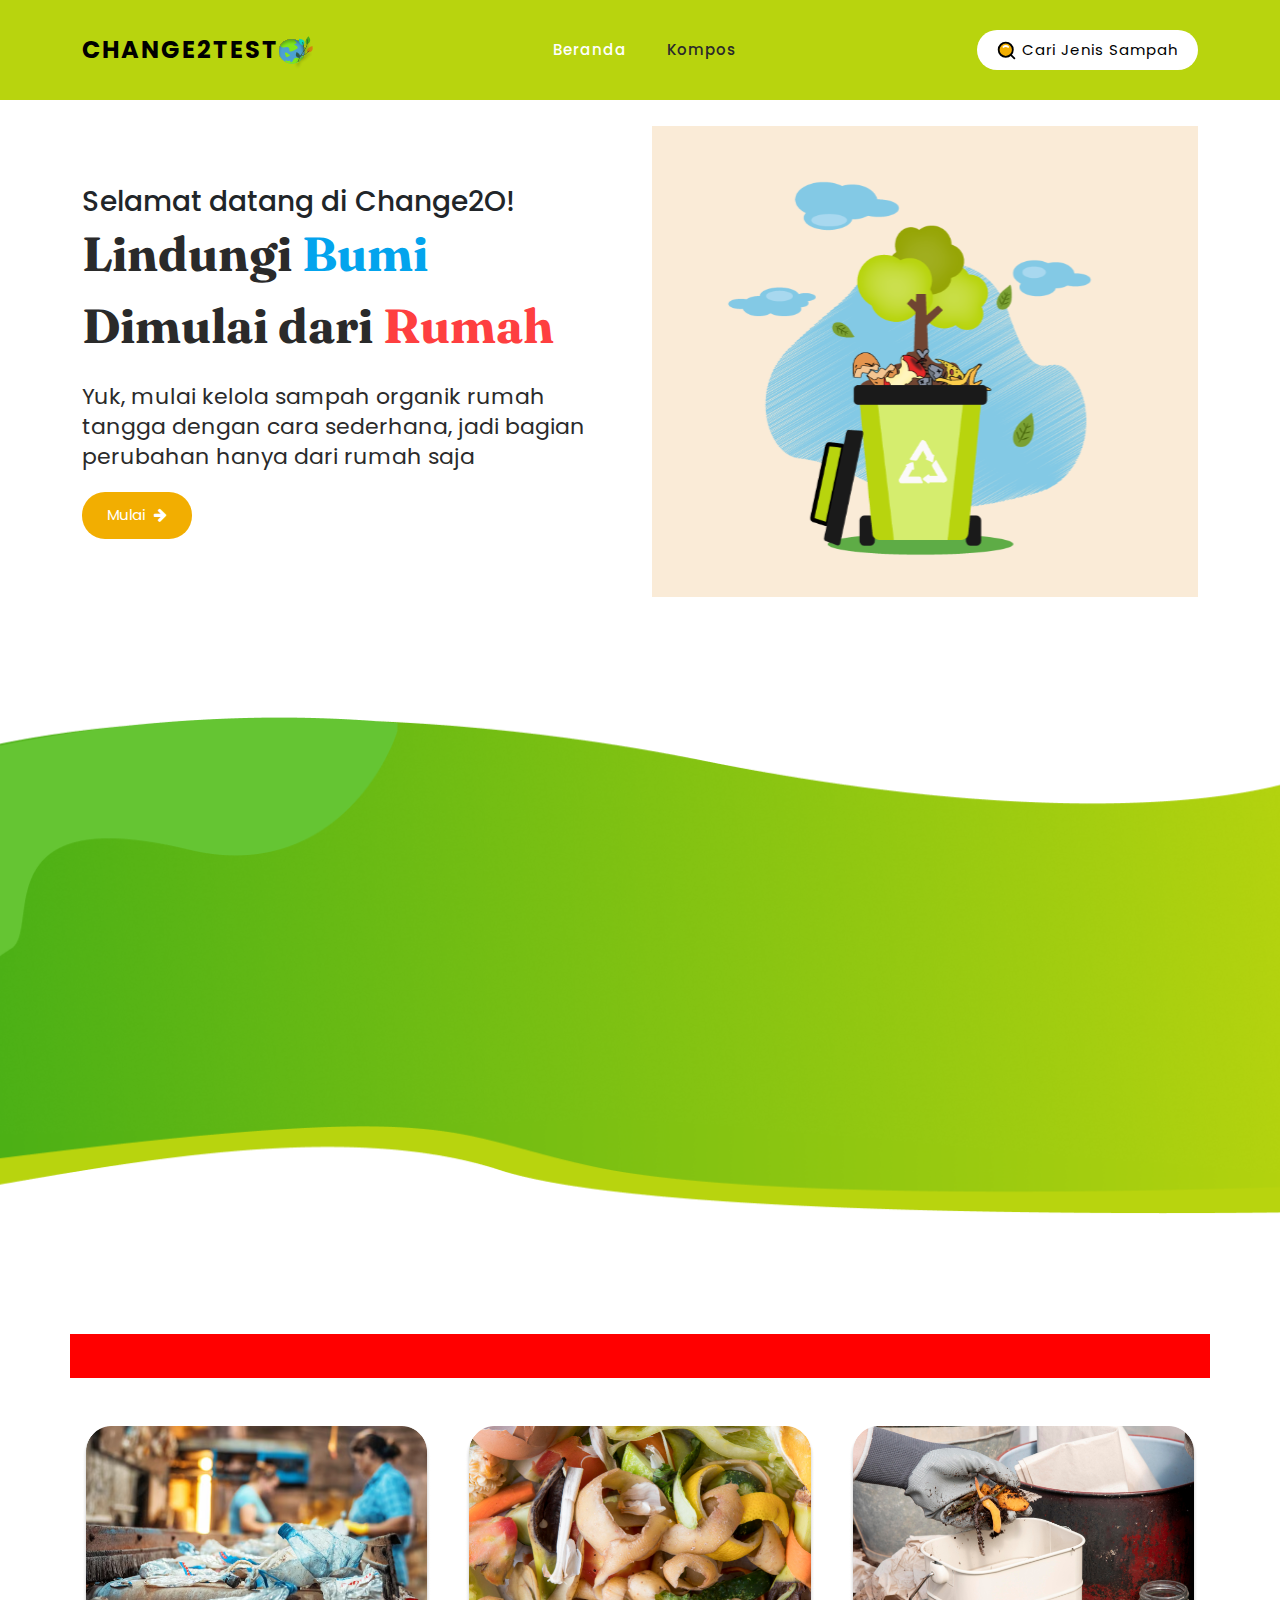
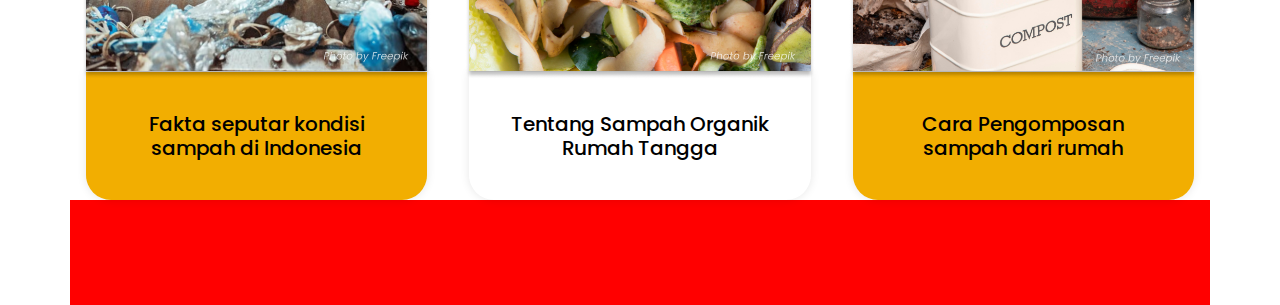
==== index.html @ 430608f6 "index" ====
<!DOCTYPE html>
<html lang="eng">
    
    <head>
        <meta charset="UTF-8">
        <meta name="viewport" content="width=device-width, initial-scale=1, shrink-to-fit=no">
        <meta name="description" content="">
        <meta name="author" content="">
        <link rel="preconnect" href="https://fonts.gstatic.com">
        <link href="https://fonts.googleapis.com/css2?family=Poppins:wght@100;200;300;400;500;600;700;800;900&display=swap" rel="stylesheet">
        <link href='https://fonts.googleapis.com/css?family=Fraunces' rel='stylesheet'>
        <title>Cobain</title>

        <!-- Bootstrap CSS -->
        <link href="bootstrap/bootstrap/css/bootstrap.min.css" rel="stylesheet">

        <!-- CSS Tambahan -->
        <link rel="stylesheet" href="assets/css/fontawesome.css">
        <link rel="stylesheet" href="assets/css/style.css">
        <link rel="stylesheet" href="assets/css/animated.css">
        <link rel="icon" href="assets/images/logo-grafis.png" type="image/gif" sizes="16x16">
   
        <!-- Scripts -->
        <script src="bootstrap/jquery/jquery.min.js"></script>
        <script src="bootstrap/bootstrap/js/bootstrap.bundle.min.js"></script>
        <script src="assets/js/owl-carousel.js"></script>
        <script src="assets/js/animation.js"></script>
        <script src="assets/js/templatemo-custom.js"></script>
    </head>

    <body>
        <!-- Mulai NAVBAR-->
        <!-- HEADER -->
        <header class="header-area header-sticky wow slideInDown" data-wow-duration="0.75s" data-wow-delay="0s">
          <div class="container">
          <div class="row">
            <div class="col-12">
            <nav class="main-nav">
                <!-- ***** Logo Start ***** -->
                <a href="index.html" class="logo">
                <h4 style="color: black;"> Change2test<span><img src="assets/svg/logo-1.svg" style="width: 40px;"></span></h4>
                </a>
                <!-- ***** Logo End ***** -->

                <!-- ***** Menu Start ***** -->
                <ul class="nav">
                    <li class="scroll-to-section"><a href="landing.html" class="active">Beranda</a></li>
                    <li class="scroll-to-section" style="padding-right: 200px;"><a href="page3.html">Kompos</a></li>
                    <li class="scroll-to-section d-md-none"><a href="cari.html">Cari Jenis Sampah</a></li>
                    <li class="scroll-to-section">
                        <div class="main-white-button">
                            <a href="cari.html" style="color: black;">
                                <img src="assets/svg/search-icon.svg" style="width: 20px;">
                                Cari Jenis Sampah
                            </a>
                        </div>
                    </li>
                </ul>

                <a class='menu-trigger'>
                    <span>Menu</span>
                </a>
                <!-- ***** Menu End ***** -->
            </nav>

            </div>
          </div>
          </div>
        </header>
        <!-- ***** Header  ***** -->
        <!-- Selesai NAVBAR-->

        <div class="main-banner wow fadeIn" id="top" data-wow-duration="1s" data-wow-delay="0.5s">
            <div class="container" style="margin-top: -100px;">
              <div class="row" >
                <div class="col-lg-12">
                  <div class="row">
                    <div class="col-lg-6 align-self-center" >
                      <div class="left-content header-text wow fadeInLeft" data-wow-duration="1s" data-wow-delay="1s">
                        <h3>Selamat datang di Change2O!</h3>
                        <h2 style="font-family: Fraunces;font-size: 48px;">Lindungi <em>Bumi</em><br/>Dimulai dari <span>Rumah</span></h2>
                        <p style="font-size:22px">
                            Yuk, mulai kelola sampah organik rumah tangga dengan cara sederhana, jadi bagian perubahan hanya dari rumah saja
                          </p>
                          <div class="divButtonMulai text-white">
                            <a href="informasi.html">Mulai &nbsp;<i class="fa fa-arrow-right"></i></a>
                          </div>
                      </div>
                    </div>
                    <div class="col-lg-6">
                        <div class="right-image wow fadeInRight" data-wow-duration="1s" data-wow-delay="0.s">
                          <img style="background-color: antiquewhite;" src="assets/svg/lp-image.svg">
                        </div>
                      </div>
                  </div>
                </div>
              </div>
            </div>
        </div>

        <div id="about" class="about-us section">
          <div class="container">
            <div class="row">
                <div class="col-lg-4">
                    <div class="left-image wow fadeIn" data-wow-duration="1s" data-wow-delay="0.2s">
                      <img src="assets/images/image-about.png" alt="person graphic" style="background-color: antiquewhite;" >
                    </div>
                  </div>
                  <div class="col-lg-8">
                    <div class="services">
                      <div class="row" style="margin-top: 45px;">
                        <div class="col-lg-12">
                          <div class="item wow fadeIn" data-wow-duration="1s" data-wow-delay="0.5s">
                            <div>
                              <h1 style="font-family: Fraunces;">Tentang</h1>
                              <p style="font-size: 20px;">Merupakan website berisi informasi dan edukasi mengenai kondisi sampah khususnya di 
                               Kota <b>Bandung</b>, serta cara mengelola sampah organik rumah tangga dengan cara yang mudah</p>
                            </div>
                          </div>
                        </div>
                      </div>
                    </div>
                  </div>
            </div>
          </div>
        </div>

        <div id="portfolio" class="our-services section">
          <div class="container">
            <div class="row mb-5" style="background-color: red;">
              <center>
              <div class="section-heading  wow bounceIn" data-wow-duration="1s" data-wow-delay="0.2s">
                <h2 style="font-family: Fraunces;width: 100% !important;" class="">Apa saja <label class="text-black" style="text-transform: lowercase;">yang</label> akan didapat?</h2>
              </div>
              </center>
            </div>

            <div class="row" style="gap: 10px;">
              <div class="col-lg col-sm-6">
                <a href="#">
                  <div class="item">
                    <div class="showed-content">
                      <img src="assets/images/apa-saja-1.png" alt="">
                    </div>
                    <div class="showed-content-bot" style="background:#F2AE01">
                      <h4 style="font-size: 20px;">Fakta seputar kondisi sampah di Indonesia</h4>
                    </div>
                  </div>
                </a>
              </div>
              <div class="col-lg col-sm-6">
                <a href="#">
                  <div class="item" data-wow-duration="1s" data-wow-delay="0.4s">
                    <div class="showed-content">
                      <img src="assets/images/apa-saja-2.png" alt="">
                    </div>
                    <div class="showed-content-bot">
                      <h4 style="font-size: 20px;">Tentang Sampah Organik Rumah Tangga</h4>
                    </div>
                  </div>
                </a>
              </div>
              <div class="col-lg col-sm-6">
                <a href="#">
                  <div class="item" data-wow-duration="1s" data-wow-delay="0.5s">
                    <div class="showed-content">
                      <img src="assets/images/apa-saja-3.png" alt="">
                    </div>
                    <div class="showed-content-bot" style="background:#F2AE01">
                      <h4 style="font-size: 20px;">Cara Pengomposan sampah dari rumah</h4>
                    </div>
                  </div>
                </a>
              </div>
            </div>
          </div>
        </div>

        <footer>
          <div class="container">
            <div class="row" style="background-color: red;">
              <div class="col-lg-12 wow fadeIn animated" data-wow-duration="1s" data-wow-delay="0.25s" style="visibility: visible;-webkit-animation-duration: 1s; -moz-animation-duration: 1s; animation-duration: 1s;-webkit-animation-delay: 0.25s; -moz-animation-delay: 0.25s; animation-delay: 0.25s;">
                <p>© Copyright 2024 Ananda Fadhilah | All Rights Reserved.</p>
              </div>
            </div>
          </div>
        </footer>
    </body>
</html>
---- assets/css/style.css ----
/* 

TemplateMo 562 Space Dynamic

https://templatemo.com/tm-562-space-dynamic

*/

/* ---------------------------------------------
Table of contents
------------------------------------------------
01. font & reset css
02. reset
03. global styles
04. header
05. banner
06. features
07. testimonials
08. contact
09. footer
10. preloader
11. search
12. portfolio

--------------------------------------------- */
/* 
---------------------------------------------
font & reset css
--------------------------------------------- 
*/
@import url('https://fonts.googleapis.com/css2?family=Poppins:wght@100;200;300;400;500;600;700;800;900&display=swap');
/* 
---------------------------------------------
reset
--------------------------------------------- 
*/
html, body, div, span, applet, object, iframe, h1, h2, h3, h4, h5, h6, p, blockquote, div
pre, a, abbr, acronym, address, big, cite, code, del, dfn, em, font, img, ins, kbd, q,
s, samp, small, strike, strong, sub, sup, tt, var, b, u, i, center, dl, dt, dd, ol, ul, li,
figure, header, nav, section, article, aside, footer, figcaption {
  margin: 0;
  padding: 0;
  border: 0;
  outline: 0;
}

/* clear fix */
.grid:after {
  content: '';
  display: block;
  clear: both;
}

/* ---- .grid-item ---- */

.grid-sizer,
.grid-item {
  width: 50%;
}

.grid-item {
  float: left;
}

.grid-item img {
  display: block;
  max-width: 100%;
}

.clearfix:after {
  content: ".";
  display: block;
  clear: both;
  visibility: hidden;
  line-height: 0;
  height: 0;
}

.clearfix {
  display: inline-block;
}

html[xmlns] .clearfix {
  display: block;
}

* html .clearfix {
  height: 1%;
}

ul, li {
  padding: 0;
  margin: 0;
  list-style: none;
}

header, nav, section, article, aside, footer, hgroup {
  display: block;
}

* {
  box-sizing: border-box;
}

html, body {
  font-family: 'Fraunces';
  font-weight: 400;
  background-color: #fff;
  -ms-text-size-adjust: 100%;
  -webkit-font-smoothing: antialiased;
  -moz-osx-font-smoothing: grayscale;
}

a {
  text-decoration: none !important;
}

h1, h2, h3, h4, h5, h6 {
  margin-top: 0px;
  margin-bottom: 0px;
}

ul {
  margin-bottom: 0px;
}

p {
  font-size: 15px;
  line-height: 30px;
  color: #2a2a2a;
}

img {
  width: 100%;
  overflow: hidden;
}

/* 
---------------------------------------------
global styles
--------------------------------------------- 
*/
html,
body {
  background: #fff;
  font-family: 'Poppins', sans-serif;
}

::selection {
  background: #03a4ed;
  color: #fff;
}

::-moz-selection {
  background: #03a4ed;
  color: #fff;
}

@media (max-width: 991px) {
  html, body {
    overflow-x: hidden;
  }
  .mobile-top-fix {
    margin-top: 30px;
    margin-bottom: 0px;
  }
  .mobile-bottom-fix {
    margin-bottom: 30px;
  }
  .mobile-bottom-fix-big {
    margin-bottom: 60px;
  }
}

.page-section {
  margin-top: 120px;
}

.section-heading h2 {
  font-size: 30px;
  text-transform: capitalize;
  color: #2a2a2a;
  font-weight: 700;
  letter-spacing: 0.25px;
  position: relative;
  z-index: 2;
  line-height: 44px;
}

.section-heading h2 em {
  font-style: normal;
  color: #03a4ed;
}

.section-heading h2 span {
  color: #fe3f40;
}

/* 
---------------------------------------------
header
--------------------------------------------- 
*/

.background-header {
  /* background-color: #fff!important; */
  height: 80px!important;
  position: fixed!important;
  top: 0px;
  left: 0px;
  right: 0px;
  box-shadow: 0px 0px 10px rgba(0,0,0,0.15)!important;
}

.background-header .logo,
.background-header .main-nav .nav li a {
  color: #1e1e1e!important;
}

.background-header .main-nav .nav li:hover a {
  color: #fe3f40!important;
}

.background-header .nav li a.active {
  color: #fe3f40!important;
}

.logo h4 span {
  color: #fe3f40;
}

.background-header .main-nav .logo h4 {
  line-height: 80px;
}

.background-header .main-nav .nav {
  margin-top: 20px !important;
}

.header-area .main-nav .nav {
  float: right;
  margin-top: 30px;
  margin-right: 0px;
  background-color: transparent;
  -webkit-transition: all 0.3s ease 0s;
  -moz-transition: all 0.3s ease 0s;
  -o-transition: all 0.3s ease 0s;
  transition: all 0.3s ease 0s;
  position: relative;
  z-index: 999;
}

.header-area .main-nav .nav li {
  padding-left: 20px;
  padding-right: 20px;
}

.header-area .main-nav .nav li:last-child {
  padding-right: 0px;
  padding-left: 40px;
}

.header-area .main-nav .nav li:last-child a ,
.background-header .main-nav .nav li:last-child a {
  /* color: #fff !important; */
  padding: 0px 20px;
  font-weight: 400;
}

.header-area .main-nav .nav li:last-child a:hover,
.header-area .main-nav .nav li:last-child a.active {
  color: #fff !important;
}

.header-area .main-nav .nav li a {
  color: #2a2a2a;
}

.header-area .main-nav .nav li:hover a,
.header-area .main-nav .nav li a.active {
  color: #fff!important;
}

.background-header .main-nav .nav li:hover a,
.background-header .main-nav .nav li a.active {
  color: #fff!important;
  opacity: 1;
}

.header-area .main-nav .nav li:last-child a:hover ,
.background-header .main-nav .nav li:last-child a:hover {
  background-color: #03a4ed;
}

.header-area .main-nav .nav li.submenu {
  position: relative;
  padding-right: 30px;
}

.header-area .main-nav .nav li.submenu:after {
  font-family: FontAwesome;
  content: "\f107";
  font-size: 12px;
  color: #2a2a2a;
  position: absolute;
  right: 18px;
  top: 12px;
}

.background-header .main-nav .nav li.submenu:after {
  color: #2a2a2a;
}

.header-area .main-nav .nav li.submenu ul {
  position: absolute;
  width: 200px;
  box-shadow: 0 2px 28px 0 rgba(0, 0, 0, 0.06);
  overflow: hidden;
  top: 50px;
  opacity: 0;
  transform: translateY(+2em);
  visibility: hidden;
  z-index: -1;
  transition: all 0.3s ease-in-out 0s, visibility 0s linear 0.3s, z-index 0s linear 0.01s;
}

.header-area .main-nav .nav li.submenu ul li {
  margin-left: 0px;
  padding-left: 0px;
  padding-right: 0px;
}

.header-area .main-nav .nav li.submenu ul li a {
  opacity: 1;
  display: block;
  background: #f7f7f7;
  color: #2a2a2a!important;
  padding-left: 20px;
  height: 40px;
  line-height: 40px;
  -webkit-transition: all 0.3s ease 0s;
  -moz-transition: all 0.3s ease 0s;
  -o-transition: all 0.3s ease 0s;
  transition: all 0.3s ease 0s;
  position: relative;
  font-size: 13px;
  font-weight: 400;
  border-bottom: 1px solid #eee;
}

.header-area .main-nav .nav li.submenu ul li a:hover {
  background: #fff;
  color: #fe3f40!important;
  padding-left: 25px;
}

.header-area .main-nav .nav li.submenu ul li a:hover:before {
  width: 3px;
}

.header-area .main-nav .nav li.submenu:hover ul {
  visibility: visible;
  opacity: 1;
  z-index: 1;
  transform: translateY(0%);
  transition-delay: 0s, 0s, 0.3s;
}

.header-area .main-nav .menu-trigger {
  cursor: pointer;
  display: block;
  position: absolute;
  top: 33px;
  width: 32px;
  height: 40px;
  text-indent: -9999em;
  z-index: 99;
  right: 40px;
  display: none;
}

.background-header .main-nav .menu-trigger {
  top: 23px;
}

.header-area .main-nav .menu-trigger span,
.header-area .main-nav .menu-trigger span:before,
.header-area .main-nav .menu-trigger span:after {
  -moz-transition: all 0.4s;
  -o-transition: all 0.4s;
  -webkit-transition: all 0.4s;
  transition: all 0.4s;
  background-color: #1e1e1e;
  display: block;
  position: absolute;
  width: 30px;
  height: 2px;
  left: 0;
}

.background-header .main-nav .menu-trigger span,
.background-header .main-nav .menu-trigger span:before,
.background-header .main-nav .menu-trigger span:after {
  background-color: #1e1e1e;
}

.header-area .main-nav .menu-trigger span:before,
.header-area .main-nav .menu-trigger span:after {
  -moz-transition: all 0.4s;
  -o-transition: all 0.4s;
  -webkit-transition: all 0.4s;
  transition: all 0.4s;
  background-color: #1e1e1e;
  display: block;
  position: absolute;
  width: 30px;
  height: 2px;
  left: 0;
  width: 75%;
}

.background-header .main-nav .menu-trigger span:before,
.background-header .main-nav .menu-trigger span:after {
  background-color: #1e1e1e;
}

.header-area .main-nav .menu-trigger span:before,
.header-area .main-nav .menu-trigger span:after {
  content: "";
}

.header-area .main-nav .menu-trigger span {
  top: 16px;
}

.header-area .main-nav .menu-trigger span:before {
  -moz-transform-origin: 33% 100%;
  -ms-transform-origin: 33% 100%;
  -webkit-transform-origin: 33% 100%;
  transform-origin: 33% 100%;
  top: -10px;
  z-index: 10;
}

.header-area .main-nav .menu-trigger span:after {
  -moz-transform-origin: 33% 0;
  -ms-transform-origin: 33% 0;
  -webkit-transform-origin: 33% 0;
  transform-origin: 33% 0;
  top: 10px;
}

.header-area .main-nav .menu-trigger.active span,
.header-area .main-nav .menu-trigger.active span:before,
.header-area .main-nav .menu-trigger.active span:after {
  background-color: transparent;
  width: 100%;
}

.header-area .main-nav .menu-trigger.active span:before {
  -moz-transform: translateY(6px) translateX(1px) rotate(45deg);
  -ms-transform: translateY(6px) translateX(1px) rotate(45deg);
  -webkit-transform: translateY(6px) translateX(1px) rotate(45deg);
  transform: translateY(6px) translateX(1px) rotate(45deg);
  background-color: #1e1e1e;
}

.background-header .main-nav .menu-trigger.active span:before {
  background-color: #1e1e1e;
}

.header-area .main-nav .menu-trigger.active span:after {
  -moz-transform: translateY(-6px) translateX(1px) rotate(-45deg);
  -ms-transform: translateY(-6px) translateX(1px) rotate(-45deg);
  -webkit-transform: translateY(-6px) translateX(1px) rotate(-45deg);
  transform: translateY(-6px) translateX(1px) rotate(-45deg);
  background-color: #1e1e1e;
}

.background-header .main-nav .menu-trigger.active span:after {
  background-color: #1e1e1e;
}

.header-area.header-sticky {
  min-height: 80px;
  background: #B8D40E;
}

.header-area .nav {
  margin-top: 30px;
}

.header-area.header-sticky .nav li a.active {
  color: #fe3f40;
}

/* 
---------------------------------------------
preloader
--------------------------------------------- 
*/

.js-preloader {
    position: fixed;
    top: 0;
    left: 0;
    right: 0;
    bottom: 0;
    background-color: #fff;
    display: -webkit-box;
    display: flex;
    -webkit-box-align: center;
    align-items: center;
    -webkit-box-pack: center;
    justify-content: center;
    opacity: 1;
    visibility: visible;
    z-index: 9999;
    -webkit-transition: opacity 0.25s ease;
    transition: opacity 0.25s ease;
}

.js-preloader.loaded {
    opacity: 0;
    visibility: hidden;
    pointer-events: none;
}

@-webkit-keyframes dot {
    50% {
        -webkit-transform: translateX(96px);
        transform: translateX(96px);
    }
}

@keyframes dot {
    50% {
        -webkit-transform: translateX(96px);
        transform: translateX(96px);
    }
}

@-webkit-keyframes dots {
    50% {
        -webkit-transform: translateX(-31px);
        transform: translateX(-31px);
    }
}

@keyframes dots {
    50% {
        -webkit-transform: translateX(-31px);
        transform: translateX(-31px);
    }
}

.preloader-inner {
    position: relative;
    width: 142px;
    height: 40px;
    background: #fff;
}

.preloader-inner .dot {
    position: absolute;
    width: 16px;
    height: 16px;
    top: 12px;
    left: 15px;
    background: #fe3f40;
    border-radius: 50%;
    -webkit-transform: translateX(0);
    transform: translateX(0);
    -webkit-animation: dot 2.8s infinite;
    animation: dot 2.8s infinite;
}

.preloader-inner .dots {
    -webkit-transform: translateX(0);
    transform: translateX(0);
    margin-top: 12px;
    margin-left: 31px;
    -webkit-animation: dots 2.8s infinite;
    animation: dots 2.8s infinite;
}

.preloader-inner .dots span {
    display: block;
    float: left;
    width: 16px;
    height: 16px;
    margin-left: 16px;
    background: #fe3f40;
    border-radius: 50%;
}



/* 
---------------------------------------------
Banner Style
--------------------------------------------- 
*/

.main-banner:after {
  /* content: ''; */
  background-repeat: no-repeat;
  position: absolute;
  left: 0;
  top: 100px;
  width: 193px;
  height: 467px;
}

.main-banner:before {
  /* content: ''; */
  background-repeat: no-repeat;
  position: absolute;
  right: 0;
  top: 100px;
  width: 98px;
  height: 290px;
}



.main-banner .left-content form {
  margin-top: 30px;
  width: 470px;
  height: 66px;
  position: relative;
}

.main-banner .left-content form button {
  position: absolute;
  right: 10px;
  top: 10px;
  display: inline-block;
  background-color: #fff;
  font-size: 15px;
  font-weight: 500;
  color: #fe3f40;
  text-transform: capitalize;
  padding: 12px 25px;
  border-radius: 23px;
  letter-spacing: 0.25px;
  outline: none;
  border: none;
}

.main-banner .left-content form input {
  width: 470px;
  height: 66px;
  background-color: #03a4ed;
  border-radius: 33px;
  border: none;
  outline: none;
  padding: 0px 25px;
  color: #fff;
  letter-spacing: 0.25px;
  font-size: 15px;
  font-weight: 300;
}

.main-banner .left-content form input::placeholder {
  color: #fff;
}



/* 
---------------------------------------------
About Us Style
--------------------------------------------- 
*/
.text2 {
  display: flex;
  position: absolute;
  font-size: 3vw; /* Adjust based on your requirements */
  color: white;
  top: 50%;
  transform: translateY(-50%);
}
.text2 h1 {
  font-size: 4vw; /* Use viewport width units for responsive sizing */
  font-family: Fraunces, serif; /* Use your desired font-family */
  color: white;
  margin: 0;
}

#about {
  margin-top: -80px;
}

/* 
---------------------------------------------
Services Style
--------------------------------------------- 
*/

.our-services {
  margin-top: 0px;
  padding-top: 120px;
}

.our-services .left-image {
  margin-right: 45px;
}

.our-services .section-heading h2 {
  margin-right: 100px;
}

.our-services .section-heading p {
  margin-top: 30px;
  margin-bottom: 60px;
}

.our-services .progress-skill-bar {
  margin-bottom: 30px;
  position: relative;
  width: 100%;
}

.our-services .progress-skill-bar span {
  position: absolute;
  top: 0;
  font-size: 18px;
  font-weight: 600;
  color: #03a4ed;
}

.our-services .first-bar span {
  left: 69%;
}

.our-services .second-bar span {
  left: 81%;
}

.our-services .third-bar span {
  left: 88%;
}

.our-services .progress-skill-bar h4 {
  font-size: 18px;
  font-weight: 700;
  color: #2a2a2a;
  margin-bottom: 14px;
}

.our-services .progress-skill-bar .full-bar {
  width: 100%;
  height: 6px;
  border-radius: 3px;
  background-color: #f7eff1;
  position: relative;
  z-index: 1;
}

.our-services .progress-skill-bar .filled-bar {
  background: rgb(255,77,30);
  background: linear-gradient(105deg, rgba(255,77,30,1) 0%, rgba(255,44,109,1) 100%);
  height: 6px;
  border-radius: 3px;
  margin-bottom: -6px;
  position: relative;
  z-index: 2;
}

.our-services .first-bar .filled-bar {
  width: 71%;
}

.our-services .second-bar .filled-bar {
  width: 83%;
}

.our-services .third-bar .filled-bar {
  width: 90%;
}


/* 
---------------------------------------------
Portfolio
--------------------------------------------- 
*/

.our-portfolio .item:hover .hidden-content {
  top: -100px;
  opacity: 1;
  visibility: visible;
}

.our-portfolio .item:hover .showed-content {
  top: 90px;
}

.our-portfolio .hidden-content {
  background: #F2AE01;
  background: #F2AE01;
  padding: 30px;
  border-radius: 20px;
  text-align: center;
  opacity: 0;
  top: 0;
  visibility: hidden;
  position: absolute;
  z-index: 2;
  transition: all 0.5s;
}

.our-portfolio .hidden-content:after {
  width: 20px;
  height: 20px;
  position: absolute;
  background: #F2AE01;
  content: '';
  left: 50%;
  bottom: -8px;
  margin-left: -5px;
  transform: rotate(45deg);
  background: #F2AE01;
  z-index: -1;
}

.our-portfolio .hidden-content h4 {
  font-size: 20px;
  font-weight: 700;
  color: #fff;
  margin-bottom: 20px;
}

.our-portfolio .hidden-content p {
  color: #fff;
}


.page3-rspv {
  display: flex;
  justify-content: end;
}

@media (max-width: 600px) {
  .page3-rspv {
    display: flex;
    justify-content: center;
  }

  .page3text-rspv {
    padding: 25px;
  }
}

.our-services .showed-content-bot {
  /* top: 0px;
  position: relative;
  z-index: 3; */
  /* font-size: 15px;
  font-weight: 100; */
  color: black;
  background-color: #fff;
  text-align: center;
  padding: 40px;
  /* border-radius: 20px; */
  border-bottom-left-radius: 25px;
  border-bottom-right-radius: 25px;
  box-shadow: 0px 0px 10px rgba(0,0,0,0.1);
  margin-left: 4px;
  margin-right: 4px;
  margin-top: -7px;
  /* transition: all 0.5s; */
}

.our-portfolio .showed-content img {
  width: 100%; /* Make the image fill the width of its container */
  height: auto; /* Maintain the aspect ratio of the image */
  display: block; /* Make sure the image behaves as a block element */
}


.our-services .showed-content img {
  width: 100%; /* Make the image fill the width of its container */
  height: auto; /* Maintain the aspect ratio of the image */
  display: block; /* Make sure the image behaves as a block element */
}

.our-portfolio .showed-content-bot img {
  max-width: 100px;
}


/* 
---------------------------------------------
Blog
--------------------------------------------- 
*/

.our-blog {
  position: relative;
  margin-top: 80px;
  padding-top: 120px;
}

.our-blog .section-heading h2 {
  margin-right: 180px;
}

.our-blog .top-dec {
  text-align: right;
  margin-top: -80px;
}

.our-blog .top-dec img {
  max-width: 270px;
}

.our-blog .left-image {
  position: relative;
}

.our-blog .left-image img {
  border-radius: 20px;
  box-shadow: 0px 0px 15px rgba(0,0,0,0.1);
}

.our-blog .left-image .info {
  position: relative;
}

.our-blog .left-image .info .inner-content {
  background-color: #fff;
  box-shadow: 0px 0px 15px rgba(0,0,0,0.1);
  border-radius: 20px;
  margin-right: 75px;
  position: absolute;
  margin-top: -100px;
  padding: 30px;
}

.our-blog .left-image ul li {
  display: inline-block;
  font-size: 15px;
  color: #afafaf;
  font-weight: 300;
  margin-right: 20px;
}

.our-blog .left-image ul li:last-child {
  margin-right: 0px;
}

.our-blog .left-image ul li i {
  color: #ff4d61;
  font-size: 16px;
  margin-right: 8px;
}

.our-blog .left-image h4 {
  font-size: 20px;
  font-weight: 700;
  color: #2a2a2a;
  margin: 20px 0px 15px 0px;
}

.our-blog .left-image .info .main-blue-button {
  position: absolute;
  bottom: -80px;
  left: 0;
}

.our-blog .right-list {
  margin-left: 30px;
}

.our-blog .right-list ul li {
  display: inline-flex;
  width: 100%;
  margin-bottom: 30px;
}

.our-blog .right-list .left-content {
  margin-right: 45px;
}

.our-blog .right-list .left-content span {
  font-size: 15px;
  color: #afafaf;
  font-weight: 300;
}

.our-blog .right-list .left-content span i {
  color: #ff4d61;
  font-size: 16px;
  margin-right: 8px;
}

.our-blog .right-list .left-content h4 {
  font-size: 20px;
  font-weight: 700;
  color: #2a2a2a;
  margin: 20px 0px 15px 0px;
}


.our-blog .right-list .right-image img {
  width: 250px;
  border-radius: 20px;
}



.contact-us .right-image img {
  width: 250px;
  border-radius: 20px;
}


/* 
---------------------------------------------
contact
--------------------------------------------- 
*/

.contact-us .section-heading h2,
.contact-us .section-heading h2 em,
.contact-us .section-heading h2 span {
  color: #fff;
}

.contact-us .section-heading p {
  color: #fff;
  margin-top: 30px;
}

.phone-info {
  margin-top: 40px;
}

.phone-info h4 {
  font-size: 20px;
  font-weight: 700;
  color: #fff;
}

.phone-info h4 span i {
  width: 46px;
  height: 46px;
  display: inline-block;
  text-align: center;
  line-height: 46px;
  background-color: #fff;
  border-radius: 50%;
  color: #ff3b2c;
  font-size: 22px;
  margin-left: 30px;
  margin-right: 15px;
}

.phone-info h4 span a {
  color: #fff;
  font-size: 15px;
  font-weight: 400;
}

form#contact .contact-dec {
  position: absolute;
  right: -166px;
  bottom: 0;
}

form#contact .contact-dec img {
  max-width: 178px;
}

form#contact {
  margin-left: 30px;
  position: relative;
  /* background-color: #fff; */
  padding: 60px 30px;
  border-radius: 20px;
}

form#contact input {
  width: 100%;
  height: 46px;
  border-radius: 33px;
  background-color: #d1f3ff;
  border: none;
  outline: none;
  font-size: 15px;
  font-weight: 300;
  color: #2a2a2a;
  padding: 0px 20px;
  margin-bottom: 20px;
}

form#contact input::placeholder {
  color: #2a2a2a;
}

form#contact textarea {
  width: 100%;
  min-width: 100%;
  max-width: 100%;
  max-height: 180px;
  min-height: 140px;
  height: 140px;
  border-radius: 20px;
  background-color: #d1f3ff;
  border: none;
  outline: none;
  font-size: 15px;
  font-weight: 300;
  color: #2a2a2a;
  padding: 15px 20px;
  margin-bottom: 20px;
}

form#contact textarea::placeholder {
  color: #2a2a2a;
}

form#contact button {
  display: inline-block;
  background-color: #03a4ed;
  font-size: 15px;
  font-weight: 400;
  color: #fff;
  text-transform: capitalize;
  padding: 12px 25px;
  border-radius: 23px;
  letter-spacing: 0.25px;
  border: none;
  outline: none;
  transition: all .3s;
}

form#contact button:hover {
  background-color: #fe3f40;
}


/* 
---------------------------------------------
Footer Style
--------------------------------------------- 
*/

/* 
---------------------------------------------
responsive
--------------------------------------------- 
*/

@media (max-width: 1645px) {
  form#contact .contact-dec {
    display: none;
  }
}

@media (max-width: 992px) {
  .main-banner {
    padding-top: 216px;
  }
  .main-banner .left-content {
    margin-right: 0px;
    text-align: center;
    margin-bottom: 45px;
  }
  .main-banner:after {
    top: 76px;
    z-index: -1;
  }
  .main-banner .left-content form,
  .main-banner .left-content form input {
    width: 100%!important;
  }
  
  .about-us {
    position: relative;
    background-image: none;
    padding: 0px;
  }
  .about-us .left-image {
    margin-right: 0px;
    position: absolute;
    bottom: -220px;
    right: 0;
  }
  .about-us .services {
    text-align: center;
  }
  .about-us .services .item  {
    /* background: rgb(255,77,30); */
    background: #72bd13;
    padding: 30px;
    border-radius: 20px;
    display: inline-block;
  }
  .about-us .services .item .right-text {
    text-align: left;
  }
  .our-services {
    margin-top: 200px;
  }
  .our-services .left-image {
    margin-right: 0px;
    margin-bottom: 45px;
  }
  .our-services .section-heading h2,
  .our-services .section-heading p {
    margin-right: 0px;
    text-align: center;
  }
  .our-portfolio .section-heading h2 {
    margin: 0px 0px 80px 0px;
  }
  .our-portfolio .item {
    margin-bottom: 15px;
  }
  .our-blog {
    margin-top: 0px;
  }
  .our-blog .top-dec {
    display: none;
  }
  .our-blog .section-heading h2 {
    margin-right: 0px;
    text-align: center;
    margin-bottom: 45px;
  }
  .our-blog .left-image .info .inner-content {
    position: relative;
    margin-right: 0px;
  }
  .our-blog .left-image .info .main-blue-button {
    position: relative;
    bottom: 0px;
    margin-top: 30px;
  }
  .our-blog .left-image {
    margin-bottom: 45px;
  }
  .contact-us {
    margin-top: 50px;
    padding: 120px 0px;
  }
  .contact-us .section-heading {
    text-align: center;
  }
  form#contact {
    margin-left: 0px;
    margin-top: 30px;
  }
  form#contact .contact-dec {
    display: none;
  }
  footer p {
    margin: 15px 0px 30px 0px;
  }
}

@media (max-width: 767px) {
  .about-us .left-image {
    bottom: -280px;
  }
  .our-blog .right-list {
    margin-left: 0px;
  }
  .our-blog .right-list ul li {
    display: inline-block;
    margin-top: 0px;
    padding-top: 30px;
    border-top: 1px solid #eee;
  }
  .our-blog .right-list .left-content {
    margin-right: 0px;
    width: 100%;
    margin-bottom: 15px;
  }
  .our-blog .right-list .right-image,
  .our-blog .right-list .right-image img {
    width: 100%;
  }
  .phone-info h4 span {
    display: block;
    margin-top: 15px;
  }
  .phone-info h4 span i {
    margin-left: 0px;
  }

  
  .circular-container {
    width: 150px; /* Adjust the width and height as needed */
    height: 150px;
    border-radius: 50%; /* This makes it circular */
    overflow: hidden; /* Hide overflow content */
    border: 2px solid #D9D9D9; /* Add border if needed */
  }

  .circular-container img {
    width: 100%;
    height: auto;
    display: block;
  }

}
/* ----------------------------------------------------------------- */
/* BEGIN PAGE 1 */

/* BEGIN WELCOME SECTION */

.main-banner {
  background-repeat: no-repeat;
  background-position: center center;
  background-size: cover;
  padding: 226px 0px 120px 0px;
  position: relative;
  overflow: hidden;
}

.main-banner .left-content {
  margin-right: 0px;
}

.main-banner .left-content h6 {
  text-transform: uppercase;
  font-size: 18px;
  color: #fe3f40;
  margin-bottom: 15px;
}

.main-banner .left-content h2 {
  font-size: 50px;
  font-weight: 700;
  color: #2a2a2a;
  line-height: 72px;
}

.main-banner .left-content p {
  margin: 20px 0px;
}

.main-banner .left-content h2 em {
  color: #03a4ed;
  font-style: normal;
}

.main-banner .left-content h2 span {
  color: #fe3f40;
}

/* END WELCOME SECTION */

/* BEGIN TENTANG */

#about {
  margin-top: 0px;
}
.about-us {
  background-image: url(../images/lp-bg-1.png);
  background-repeat: no-repeat;
  background-position: center center;
  background-size: cover;
  padding: 140px 0px 120px 0px;
}

.about-us .left-image {
  margin-right: 45px;
}

.about-us .services .item {
  margin-bottom: 30px;
}

.about-us .services .item .icon {
  float: left;
  margin-right: 25px;
}

.about-us .services .item .icon img {
  max-width: 70px;
}

.about-us .services .item h4 {
  color: #fff;
  font-size: 20px;
  font-weight: 700;
  margin-bottom: 12px;
}

.about-us .services .item h1 {
  color: #fff;
  font-size: 50px;
  font-weight: 700;
  margin-bottom: 12px;
}

.about-us .services .item p {
  color: #fff;
}

/* END TENTANG */

/* BEGIN SECTION APA SAJA */

.our-portfolio {
  padding-top: 100px;
  margin-top: 0px;
}

.our-portfolio .section-heading h2 {
  text-align: center;
  margin: 0px 90px 0px 90px;
  margin-bottom: 120px;
  position: relative;
  z-index: 1;
}

.our-portfolio .item {
  position: relative;
}
.our-portfolio .showed-content {
 
  color: black;
  background-color: #fff;
  text-align: center;
  
  border-top-left-radius: 25px;
  border-top-right-radius: 25px;
 
}

.our-portfolio .showed-content-bot {
  /* top: 0px;
  position: relative;
  z-index: 3; */
  /* font-size: 15px;
  font-weight: 100; */
  color: black;
  background-color: #fff;
  text-align: center;
  padding: 40px;
  /* border-radius: 20px; */
  border-bottom-left-radius: 25px;
  border-bottom-right-radius: 25px;
  box-shadow: 0px 0px 10px rgba(0,0,0,0.1);
  /* transition: all 0.5s; */
}
/* END SECTION APA SAJA */

/* BEGIN SECTION CONTACT */

.contact-us {
  margin-top:100px;
  padding: 160px 0px;
  background-image: url(../images/lp-bg-2.png);
  background-repeat: no-repeat;
  background-position: center center;
  background-size: cover;
}

/* END */

/* END PAGE 1 */

/* BEGIN PAGE 2 */

.main-banner-2 {
  background-image: url(../images/page-2-bg-awal.png);
  background-repeat: no-repeat;
  background-position: center center;
  background-size: cover;
  padding: 140px 0px 80px 0px;
  
}

.oval {
  background: rgba(60,89,46, .5);
  border-radius: 50%;
  width: 70vw; 
  height: 35vw; 
  display: flex;
  justify-content: center;
  align-items: center;
  position: relative;
  text-align: center;
  line-height: 1; 
}
.oval::before {
  content: "";
  display: block;
  padding-top: 50%;
}

@media (max-width: 600px) {
  .oval {
    margin-left: 20px;
    width: 90vw; 
    height: 70vw; 
  }
  
  .text2 p {
      font-size: 3vw; /* Adjust based on your requirements */
      line-height: 1.5;
  }
  

  .text2 h1 {
    font-size: 6vw; /* Adjust font size for smaller screens */
  }
}

.w-70-mobile {
  width: 70% !important;
  margin-top: 30px;
}

@media (max-width: 600px) {
  .w-70-mobile {
    width: 90% !important;
    margin-bottom: 30px;
  }
}

.last-section {
  background-image: url(../images/truk-sampah.png);
  background-repeat: no-repeat;
  background-size: cover;
  padding: 140px 0px 120px 0px;
}

.last-section2 {
  background-image: url(../images/page-2-bg-akhir.png);
  background-repeat: no-repeat;
  /* background-position: center center; */
  background-size: cover;
  padding: 140px 0px 120px 0px;
}

/* END PAGE 2 */

/* BEGIN PAGE 3 */

.page3 {
  background-image: url(../images/page-3-bg.png);
  background-repeat: no-repeat;
  background-size: cover;
  padding: 0px 0px 120px 0px;
}
@media (max-width: 600px) {
  .page3{
  padding-bottom: 0px;
  }
}

/* END PAGE 3 */

/* BEGIN PAGE 4 / CARI */

.full-height {
  min-height: 100vh;
}

#contentPage4 {
  /* margin-top: 100px; */
  display: flex;
  flex-direction: column;
  justify-content: center;
  align-items: center;
}  

.custom-show {
  display: flex;
  justify-content: start;
}

.custom-page {
  display: flex;
  justify-content: end;
}

.custom-table {
  width: 100% !important;
}

@media (max-width: 767px) {
  #contentPage4 {
      margin-top: 100px;
      display: flex;
      flex-direction: column;
      justify-content: center;
      align-items: center;
      gap: 10px;
  }
  .custom-show {
      display: block;
  }
  .custom-page {
      display: block;
      width: 100% !important;
  }

  .custom-table {
      width: 85% !important;
  }
  
}

/* END PAGE 4 / CARI */



/* BEGIN BUTTON AND FONT */

.main-blue-button a {
  display: inline-block;
  background-color: #03a4ed;
  font-size: 15px;
  font-weight: 400;
  color: #fff;
  text-transform: capitalize;
  padding: 12px 25px;
  border-radius: 23px;
  letter-spacing: 0.25px;
}

.main-red-button a {
  display: inline-block;
  background-color: #fe3f40;
  font-size: 15px;
  font-weight: 400;
}

.main-blue-button a {
  display: inline-block;
  background-color: #03a4ed;
  font-size: 15px;
  font-weight: 400;
  color: #fff;
  text-transform: capitalize;
  padding: 12px 25px;
  border-radius: 23px;
  letter-spacing: 0.25px;
}

.main-red-button a {
  display: inline-block;
  background-color: #fe3f40;
  font-size: 15px;
  font-weight: 400;
  color: #fff;
  text-transform: capitalize;
  padding: 12px 25px;
  border-radius: 23px;
  letter-spacing: 0.25px;
}

.main-white-button a {
  display: inline-block;
  background-color: #fff;
  font-size: 15px;
  font-weight: 400;
  color: #fff;
  text-transform: capitalize;
  padding: 12px 25px;
  border-radius: 23px;
  letter-spacing: 0.25px;
}

.main-orange-button a {
  display: inline-block;
  background-color: #F2AE01;
  font-size: 15px;
  font-weight: 400;
  color: #fff;
  text-transform: capitalize;
  padding: 12px 25px;
  border-radius: 23px;
  letter-spacing: 0.25px;
}

.main-orange-button-100 a {
  display: inline-block;
  background-color: #F2AE01;
  font-size: 15px;
  font-weight: 400;
  color: #000;
  text-transform: capitalize;
  padding: 12px 25px;
  border-radius: 23px;
  letter-spacing: 0.25px;
  width: 100%;
  align-items: center;
}

.main-white-button a {
  display: inline-block;
  background-color: #fff;
  font-size: 15px;
  font-weight: 400;
  color: #fe3f40;
  text-transform: capitalize;
  padding: 12px 25px;
  border-radius: 23px;
  letter-spacing: 0.25px;
}

.main-white-button div {
  display: inline-block;
  background-color: #fff;
  font-size: 15px;
  font-weight: 400;
  color: #000;
  text-transform: capitalize;
  padding: 12px 25px;
  border-radius: 23px;
  letter-spacing: 0.25px;
}

.main-orange-button:hover {
  background-color: #04AA6D; /* Green */
  /* color: white; */
}

.main-white-button-100 a {
  display: inline-block;
  background-color: #fff;
  font-size: 15px;
  font-weight: 400;
  color: #000;
  text-transform: capitalize;
  padding: 12px 25px;
  border-radius: 23px;
  letter-spacing: 0.25px;
  width: 100%;
  align-items: center;
}

.divButtonMulai button {
  display: inline-block;
  background-color: #F2AE01;
  font-size: 15px;
  font-weight: 400;
  color: #fff;
  text-transform: capitalize;
  padding: 12px 25px;
  border-radius: 23px;
  letter-spacing: 0.25px;
  border: none;
  outline: none;
  transition: all .3s;
}

.divButtonMulai a {
  display: inline-block;
  background-color: #F2AE01;
  font-size: 15px;
  font-weight: 400;
  color: #fff;
  text-transform: capitalize;
  padding: 12px 25px;
  border-radius: 23px;
  letter-spacing: 0.25px;
  border: none;
  outline: none;
  transition: all .3s;
}

.divButtonMulai button:hover {
  background-color: #03a4ed;
}

.divButtonMulai a:hover {
  background-color: #03a4ed;
}

/* END BUTTON AND FONT */


/* BEGIN HEADER */

.header-area {
  background-color: #fafafa;
  position: absolute;
  top: 0px;
  left: 0px;
  right: 0px;
  z-index: 100;
  height: 100px;
  -webkit-transition: all .5s ease 0s;
  -moz-transition: all .5s ease 0s;
  -o-transition: all .5s ease 0s;
  transition: all .5s ease 0s;
}

.header-area .main-nav {
  min-height: 80px;
  background: transparent;
}

.header-area .main-nav .logo {
  line-height: 100px;
  color: #fff;
  font-size: 24px;
  font-weight: 700;
  text-transform: uppercase;
  letter-spacing: 2px;
  float: left;
  -webkit-transition: all 0.3s ease 0s;
  -moz-transition: all 0.3s ease 0s;
  -o-transition: all 0.3s ease 0s;
  transition: all 0.3s ease 0s;
}

.header-area .main-nav .logo h4 {
    font-size: 24px;
    font-weight: 700;
    text-transform: uppercase;
    color: #03a4ed;
    line-height: 100px;
    float: left;
    -webkit-transition: all 0.3s ease 0s;
    -moz-transition: all 0.3s ease 0s;
    -o-transition: all 0.3s ease 0s;
    transition: all 0.3s ease 0s;
}

.header-area .main-nav .nav li a {
  display: block;
  font-weight: 500;
  font-size: 15px;
  color: #2a2a2a;
  text-transform: capitalize;
  -webkit-transition: all 0.3s ease 0s;
  -moz-transition: all 0.3s ease 0s;
  -o-transition: all 0.3s ease 0s;
  transition: all 0.3s ease 0s;
  height: 40px;
  line-height: 40px;
  border: transparent;
  letter-spacing: 1px;
}

/* RESPONSIVE */

@media (max-width: 1200px) {
  .header-area .main-nav .nav li {
    padding-left: 12px;
    padding-right: 12px;
  }
  .header-area .main-nav:before {
    display: none;
  }
}

@media (max-width: 992px) {
  .header-area .main-nav .nav li:last-child  ,
  .background-header .main-nav .nav li:last-child {
    display: none;
  }
  .header-area .main-nav .nav li:nth-child(6),
  .background-header .main-nav .nav li:nth-child(6) {
    padding-right: 0px;
  }
}

@media (max-width: 767px) {
  .background-header .main-nav .nav {
    margin-top: 80px !important;
  }
  .header-area .main-nav .logo {
    color: #1e1e1e;
  }
  .header-area.header-sticky .nav li a:hover,
  .header-area.header-sticky .nav li a.active {
    color: #fe3f40!important;
    opacity: 1;
  }
  .header-area.header-sticky .nav li.search-icon a {
    width: 100%;
  }
  .header-area {
    background-color: #f7f7f7;
    padding: 0px 15px;
    height: 100px;
    box-shadow: none;
    text-align: center;
  }
  .header-area .container {
    padding: 0px;
  }
  .header-area .logo {
    margin-left: 30px;
  }
  .header-area .menu-trigger {
    display: block !important;
  }
  .header-area .main-nav {
    overflow: hidden;
  }
  .header-area .main-nav .nav {
    float: none;
    width: 100%;
    display: none;
    -webkit-transition: all 0s ease 0s;
    -moz-transition: all 0s ease 0s;
    -o-transition: all 0s ease 0s;
    transition: all 0s ease 0s;
    margin-left: 0px;
  }
  .background-header .nav {
    margin-top: 80px;
  }
  .header-area .main-nav .nav li:first-child {
    border-top: 1px solid #eee;
  }
  .header-area.header-sticky .nav {
    margin-top: 100px;
  }
  .header-area .main-nav .nav li {
    width: 100%;
    background: #fff;
    border-bottom: 1px solid #e7e7e7;
    padding-left: 0px !important;
    padding-right: 0px !important;
  }
  .header-area .main-nav .nav li a {
    height: 50px !important;
    line-height: 50px !important;
    padding: 0px !important;
    border: none !important;
    background: #f7f7f7 !important;
    color: #191a20 !important;
  }
  .header-area .main-nav .nav li a:hover {
    background: #eee !important;
    color: #fe3f40!important;
  }
  .header-area .main-nav .nav li.submenu ul {
    position: relative;
    visibility: inherit;
    opacity: 1;
    z-index: 1;
    transform: translateY(0%);
    transition-delay: 0s, 0s, 0.3s;
    top: 0px;
    width: 100%;
    box-shadow: none;
    height: 0px;
  }
  .header-area .main-nav .nav li.submenu ul li a {
    font-size: 12px;
    font-weight: 400;
  }
  .header-area .main-nav .nav li.submenu ul li a:hover:before {
    width: 0px;
  }
  .header-area .main-nav .nav li.submenu ul.active {
    height: auto !important;
  }
  .header-area .main-nav .nav li.submenu:after {
    color: #3B566E;
    right: 25px;
    font-size: 14px;
    top: 15px;
  }
  .header-area .main-nav .nav li.submenu:hover ul, .header-area .main-nav .nav li.submenu:focus ul {
    height: 0px;
  }
}

@media (min-width: 767px) {
  .header-area .main-nav .nav {
    display: flex !important;
  }
}

/* END HEADER */

/* BEGIN FOOTER */

footer p {
  text-align: center;
  margin: 30px 0px 45px 0px;
}

footer p a {
  color: #fe3f40;
}
/* END */
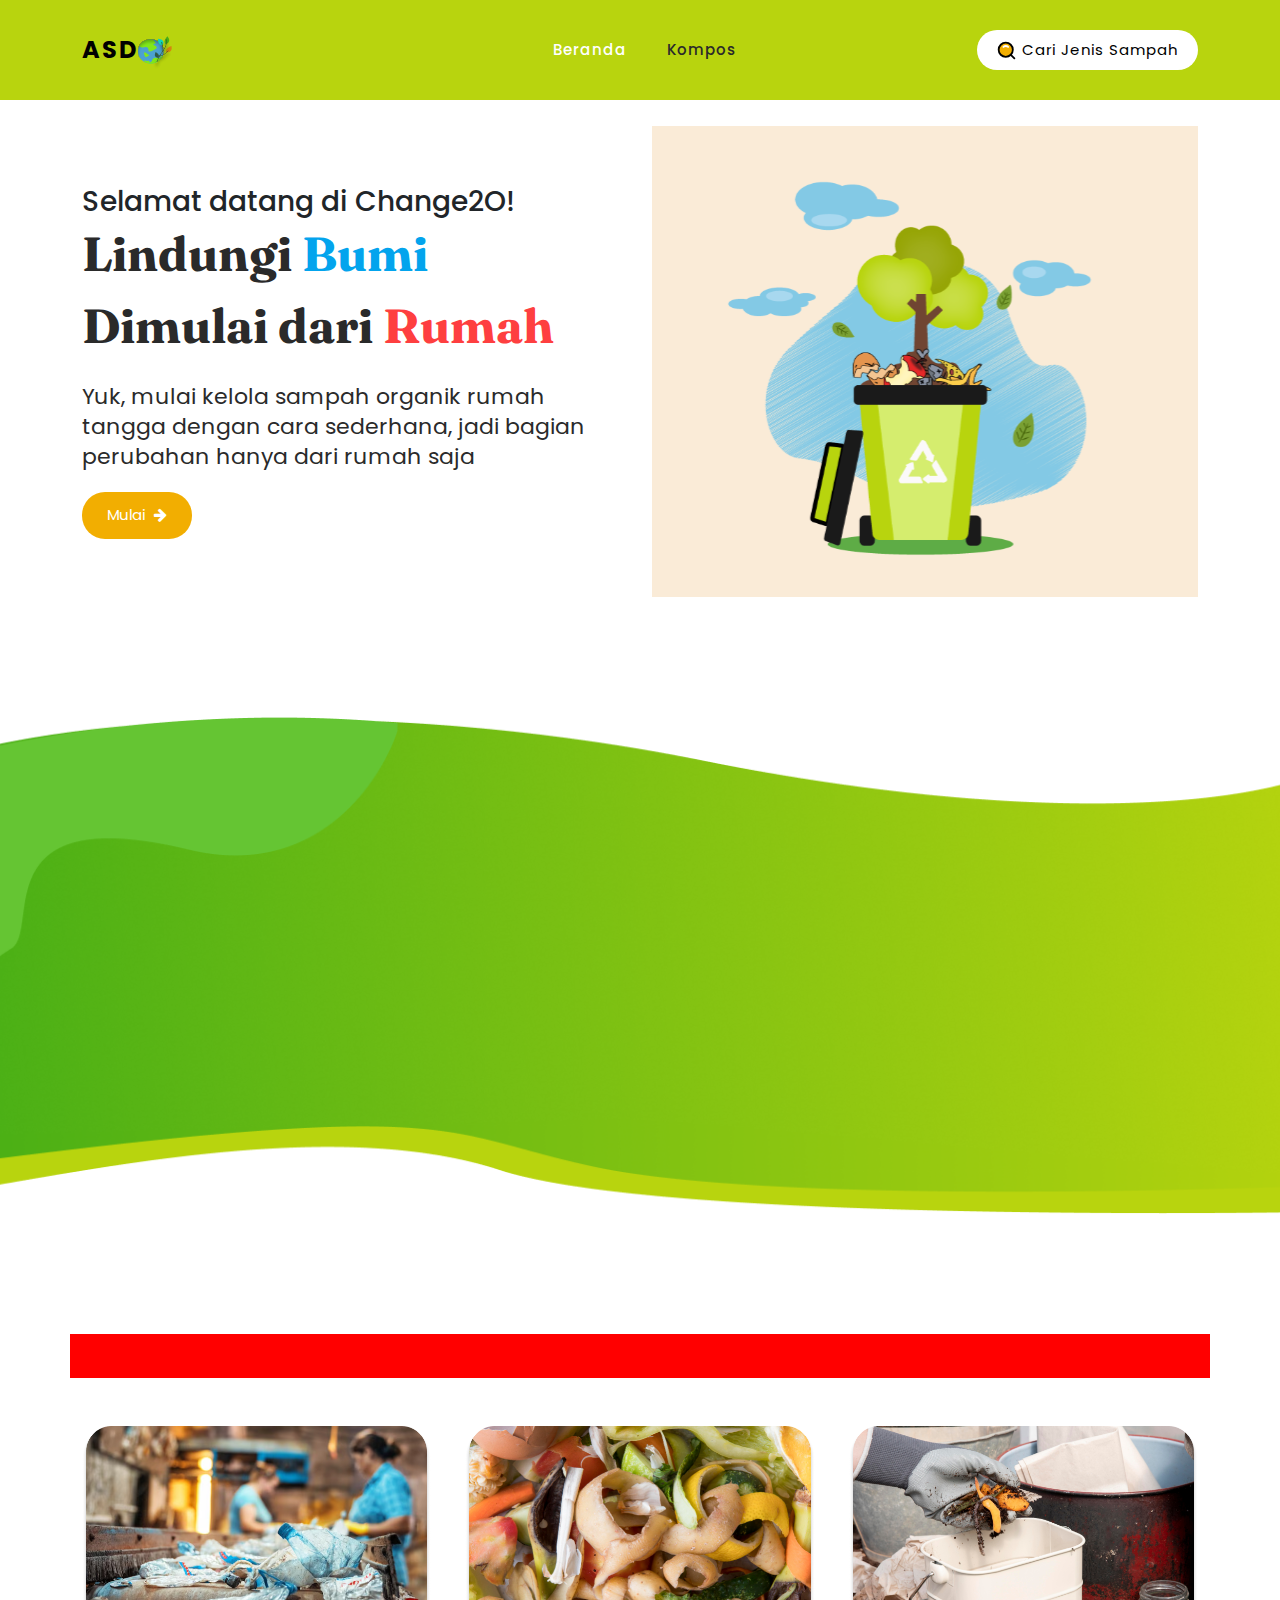
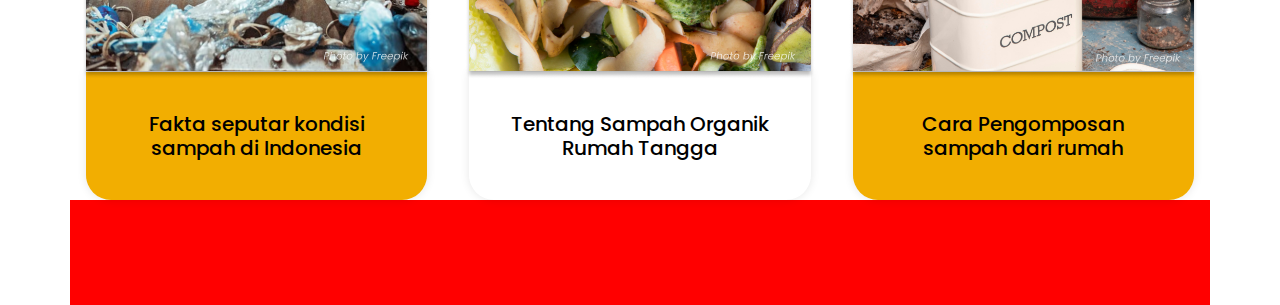
==== commit a4f0b222: "test" ====
--- a/index.html
+++ b/index.html
@@ -38,7 +38,7 @@
             <nav class="main-nav">
                 <!-- ***** Logo Start ***** -->
                 <a href="index.html" class="logo">
-                <h4 style="color: black;"> Change2test<span><img src="assets/svg/logo-1.svg" style="width: 40px;"></span></h4>
+                <h4 style="color: black;"> asd<span><img src="assets/svg/logo-1.svg" style="width: 40px;"></span></h4>
                 </a>
                 <!-- ***** Logo End ***** -->
 
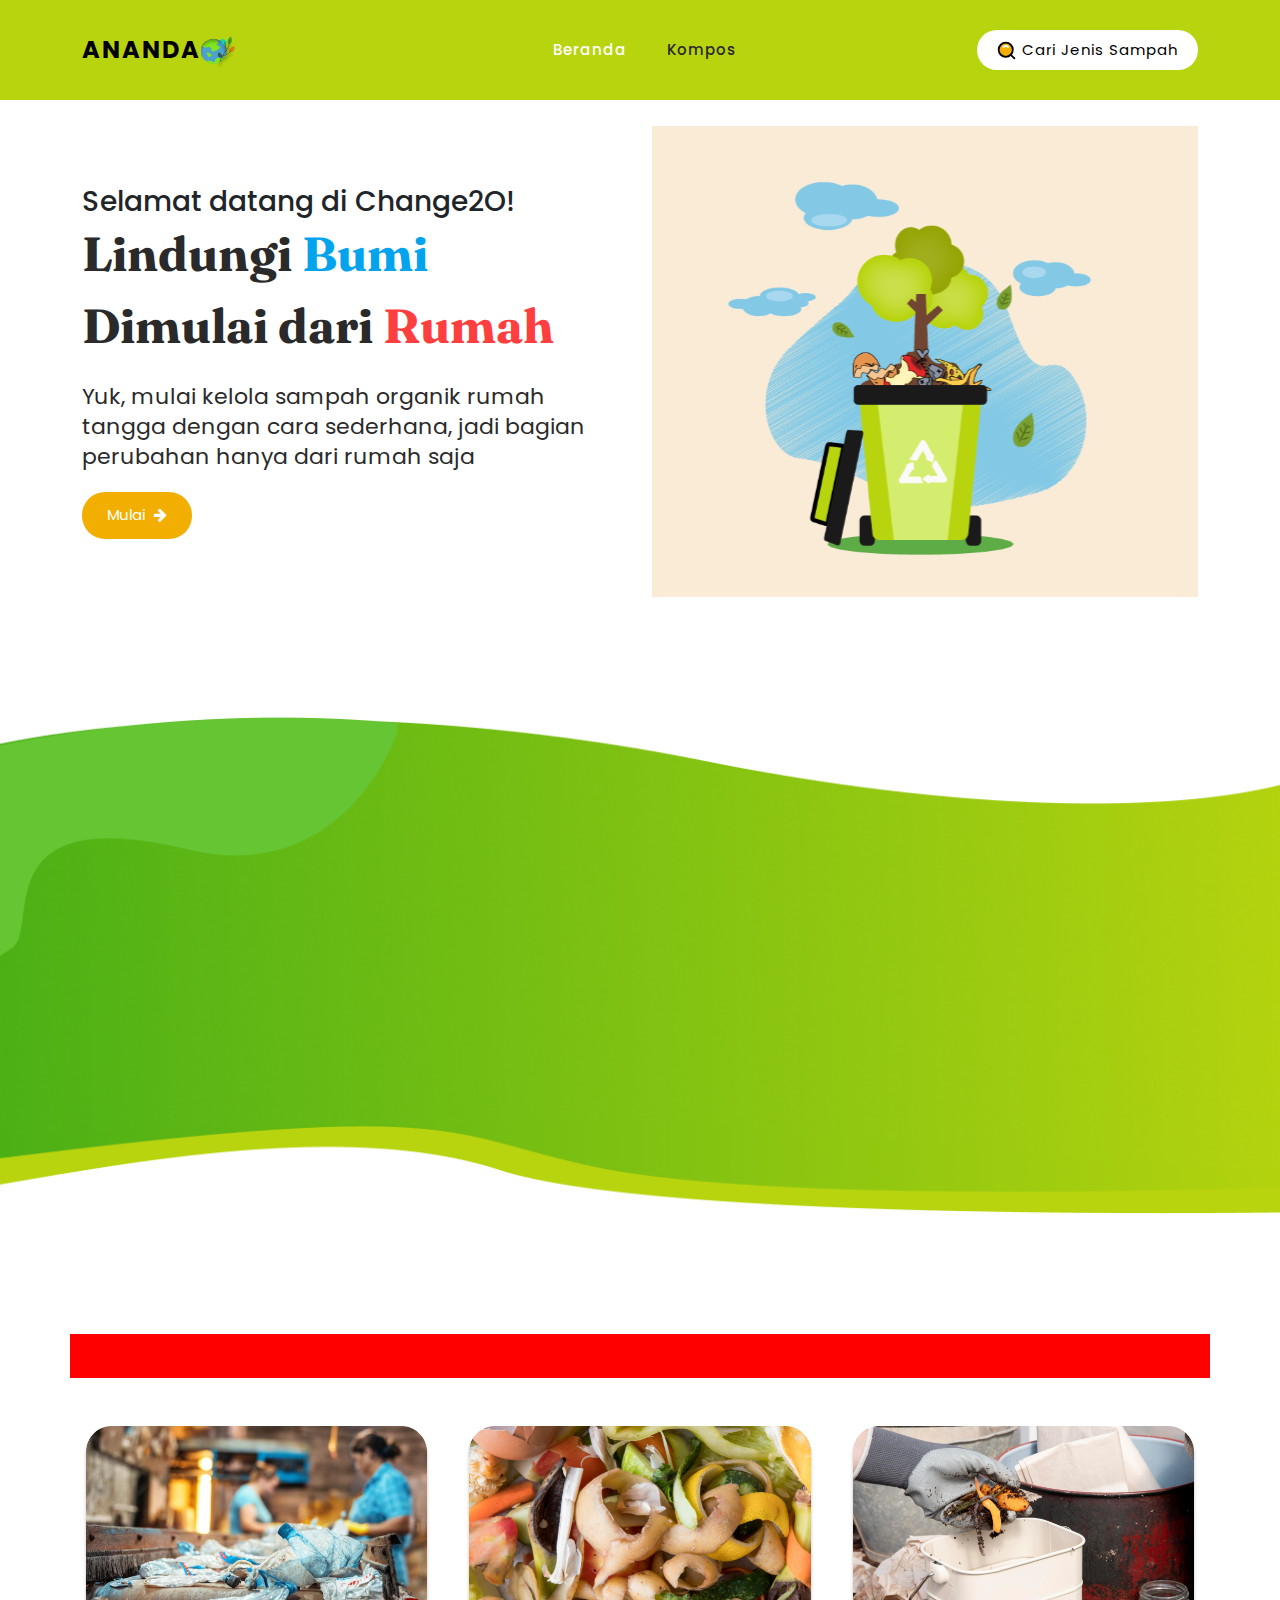
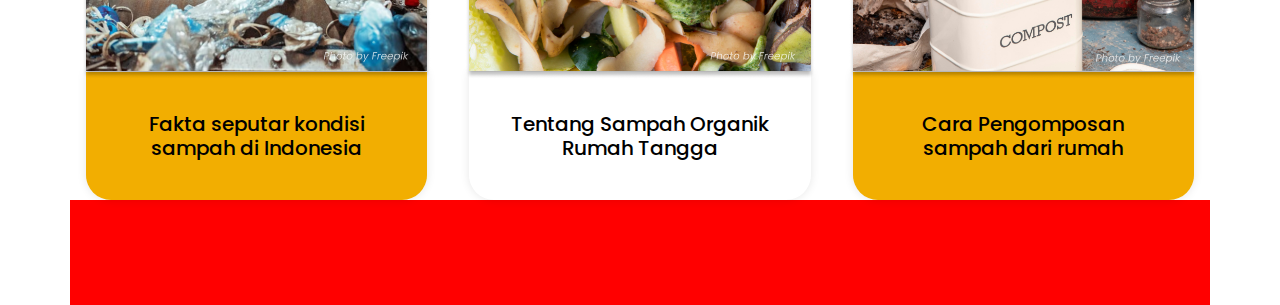
==== commit 01cdc936: "ananda" ====
--- a/index.html
+++ b/index.html
@@ -38,7 +38,7 @@
             <nav class="main-nav">
                 <!-- ***** Logo Start ***** -->
                 <a href="index.html" class="logo">
-                <h4 style="color: black;"> asd<span><img src="assets/svg/logo-1.svg" style="width: 40px;"></span></h4>
+                <h4 style="color: black;"> ananda<span><img src="assets/svg/logo-1.svg" style="width: 40px;"></span></h4>
                 </a>
                 <!-- ***** Logo End ***** -->
 
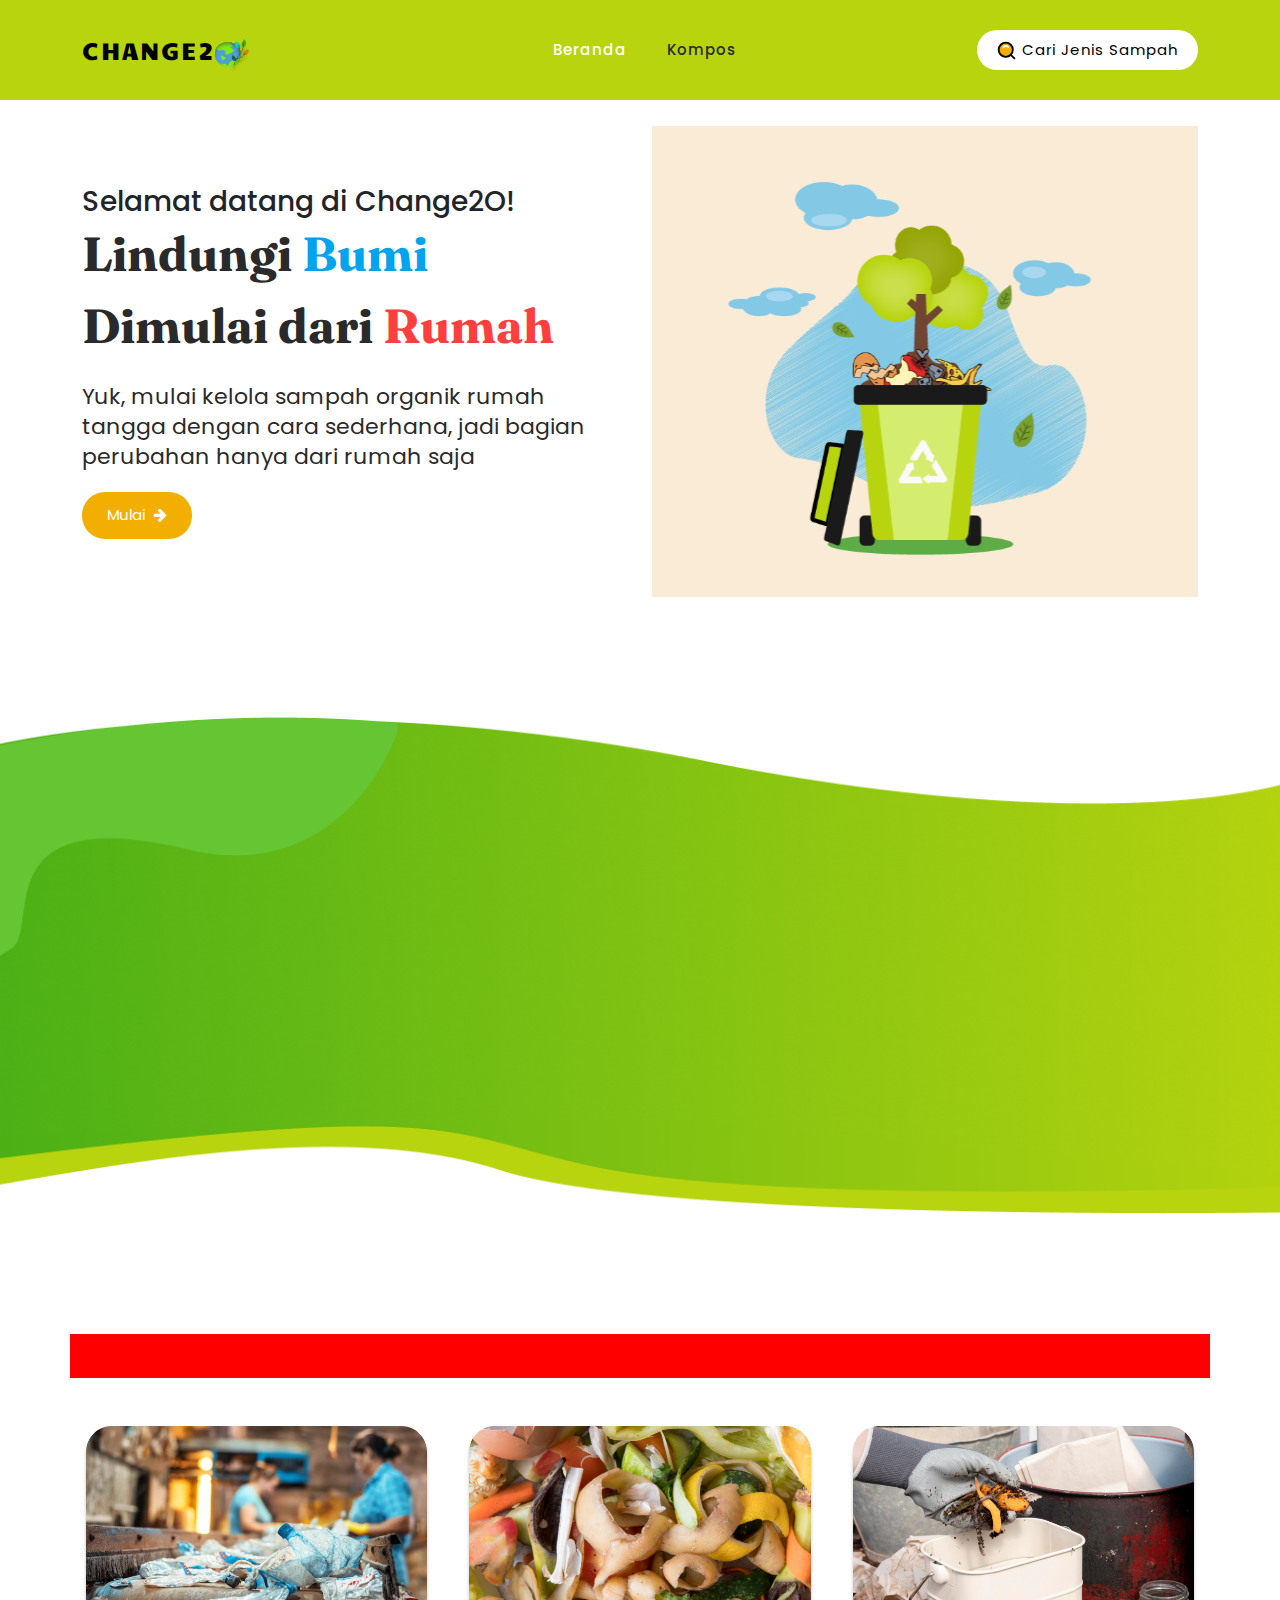
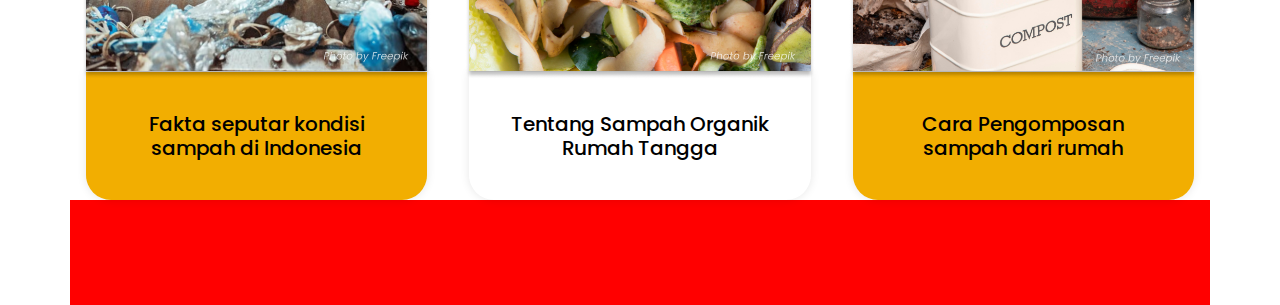
==== commit a83682cf: "logo" ====
--- a/index.html
+++ b/index.html
@@ -8,6 +8,7 @@
         <meta name="author" content="">
         <link rel="preconnect" href="https://fonts.gstatic.com">
         <link href="https://fonts.googleapis.com/css2?family=Poppins:wght@100;200;300;400;500;600;700;800;900&display=swap" rel="stylesheet">
+        <link href="https://fonts.googleapis.com/css2?family=Candal&family=Poppins:ital,wght@0,100;0,200;0,300;0,400;0,500;0,600;0,700;0,800;0,900;1,100;1,200;1,300;1,400;1,500;1,600;1,700;1,800;1,900&display=swap" rel="stylesheet">
         <link href='https://fonts.googleapis.com/css?family=Fraunces' rel='stylesheet'>
         <title>Cobain</title>
 
@@ -38,14 +39,14 @@
             <nav class="main-nav">
                 <!-- ***** Logo Start ***** -->
                 <a href="index.html" class="logo">
-                <h4 style="color: black;"> ananda<span><img src="assets/svg/logo-1.svg" style="width: 40px;"></span></h4>
+                <h4 style="color: black;font-family:Candal; font-weight: 500;"> Change2<span><img src="assets/svg/logo-1.svg" style="width: 40px;"></span></h4>
                 </a>
                 <!-- ***** Logo End ***** -->
 
                 <!-- ***** Menu Start ***** -->
                 <ul class="nav">
                     <li class="scroll-to-section"><a href="landing.html" class="active">Beranda</a></li>
-                    <li class="scroll-to-section" style="padding-right: 200px;"><a href="page3.html">Kompos</a></li>
+                    <li class="scroll-to-section" style="padding-right: 200px;"><a href="edukasi.html">Kompos</a></li>
                     <li class="scroll-to-section d-md-none"><a href="cari.html">Cari Jenis Sampah</a></li>
                     <li class="scroll-to-section">
                         <div class="main-white-button">
